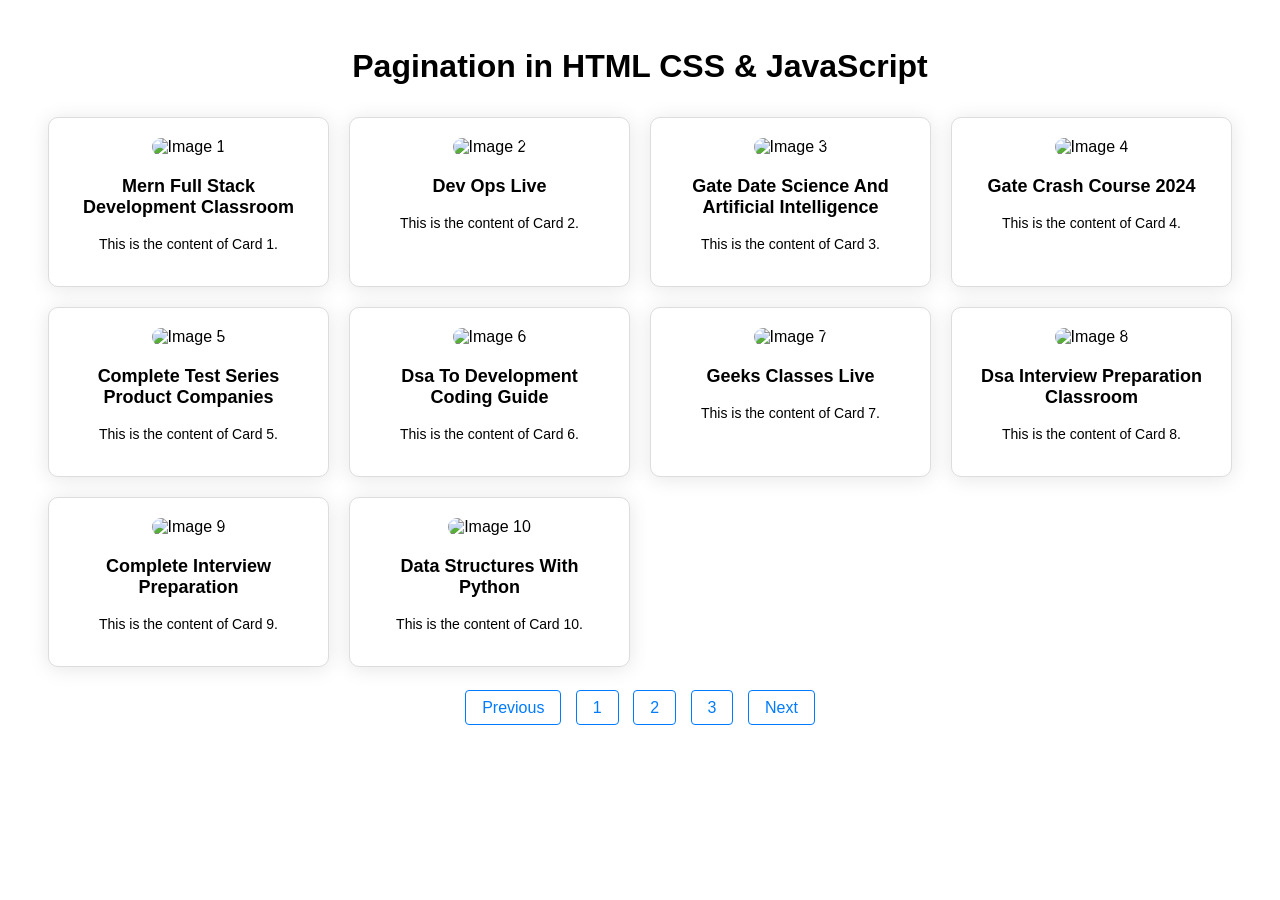
==== demo2/index.html @ 37e77196 "demo 2 start" ====
<!DOCTYPE html>
<html lang="en">

<head>
    <meta charset="UTF-8">
    <meta name="viewport" content="width=device-width, initial-scale=1.0">
    <title>Pagination Example</title>
    <link rel="stylesheet" href="./css/style.css">
</head>

<body>
    <div id="data-container">
        <h1> Pagination in HTML CSS & JavaScript</h1>
        <div class="card-container">
            <div class="card">
                <img src="https://media.geeksforgeeks.org/img-practice/banner/mern-full-stack-development-classroom-thumbnail.png?v=19630"
                    alt="Image 1">
                <h3>mern full stack development classroom</h3>
                <p>This is the content of Card 1.</p>
            </div>
            <div class="card">
                <img src="https://media.geeksforgeeks.org/img-practice/banner/devops-live-thumbnail.png?v=19630"
                    alt="Image 2">
                <h3>Dev Ops Live</h3>
                <p>This is the content of Card 2.</p>
            </div>
            <div class="card">
                <img src="https://media.geeksforgeeks.org/img-practice/banner/gate-data-science-and-artificial-intelligence-da-2024-thumbnail.png?v=19630"
                    alt="Image 3">
                <h3>Gate Date science and artificial intelligence</h3>
                <p>This is the content of Card 3.</p>
            </div>
            <div class="card">
                <img src="https://media.geeksforgeeks.org/img-practice/banner/gate-crash-course-2024-thumbnail.png?v=19630"
                    alt="Image 4">
                <h3>gate crash course 2024 </h3>
                <p>This is the content of Card 4.</p>
            </div>
            <div class="card">
                <img src="https://media.geeksforgeeks.org/img-practice/banner/complete-test-series-product-companies-thumbnail.png?v=19631"
                    alt="Image 5">
                <h3>complete test series product companies</h3>
                <p>This is the content of Card 5.</p>
            </div>
            <div class="card">
                <img src="https://media.geeksforgeeks.org/img-practice/banner/dsa-to-development-coding-guide-thumbnail.png?v=19630"
                    alt="Image 6">
                <h3>dsa to development coding guide</h3>
                <p>This is the content of Card 6.</p>
            </div>
            <div class="card">
                <img src="https://media.geeksforgeeks.org/img-practice/banner/geeks-classes-live-thumbnail.png?v=19630"
                    alt="Image 7">
                <h3>geeks classes live</h3>
                <p>This is the content of Card 7.</p>
            </div>
            <div class="card">
                <img src="https://media.geeksforgeeks.org/img-practice/banner/dsa-interview-preparation-classroom-thumbnail.png?v=19631"
                    alt="Image 8">
                <h3>dsa interview preparation classroom</h3>
                <p>This is the content of Card 8.</p>
            </div>
            <div class="card">
                <img src="https://media.geeksforgeeks.org/img-practice/banner/complete-interview-preparation-thumbnail.png?v=19631"
                    alt="Image 9">
                <h3>complete interview preparation</h3>
                <p>This is the content of Card 9.</p>
            </div>
            <div class="card">
                <img src="https://media.geeksforgeeks.org/img-practice/banner/Data-Structures-With-Python-thumbnail.png?v=19631"
                    alt="Image 10">
                <h3>Data Structures With Python</h3>
                <p>This is the content of Card 10.</p>
            </div>
            <!-- Add more cards as needed -->
        </div>
    </div>

    <div class="pagination" id="pagination">
        <a href="#" id="prev">Previous</a>
        <a href="#" class="page-link" data-page="1">1</a>
        <a href="#" class="page-link" data-page="2">2</a>
        <a href="#" class="page-link" data-page="3">3</a>
        <a href="#" id="next">Next</a>
        <p id="page-numbers"> </p>
    </div>

    <script src="./js/app.js"> </script>
</body>

</html>
---- demo2/css/style.css ----
/* style.css */
body {
  font-family: Arial, sans-serif;
  margin: 3rem;
}

.container {
  max-width: 1200px;
  margin: 0 auto;
  padding: 20px;
}

.pagination {
  text-align: center;
  margin-top: 2rem;
}

.pagination a {
  color: #007bff;
  padding: 8px 16px;
  text-decoration: none;
  border: 1px solid #007bff;
  margin: 0 5px;
  border-radius: 4px;
}

.pagination a:hover {
  background-color: #007bff;
  color: white;
}

.pagination .active {
  background-color: #007bff;
  color: white;
}

.card-container {
  display: grid;
  grid-template-columns: repeat(4, 1fr);
  gap: 20px;
}

.card {
  border: 1px solid #ddd;
  padding: 20px;
  border-radius: 10px;
  box-shadow: 0 2px 20px 0px rgba(0, 0, 0, 0.1);
  background-color: #fff;
  text-align: center;
}

.card img {
  max-width: 100%;
  height: auto;
  margin-bottom: 10px;
  border-radius: 10px;
}

h3 {
  margin-top: 10px;
  font-size: 18px;
  text-transform: capitalize;
}

h1 {
  text-align: center;
  margin: 2rem;
}

p {
  font-size: 14px;
}

#page-numbers {
  margin-top: 20px;
  font-size: 16px;
}
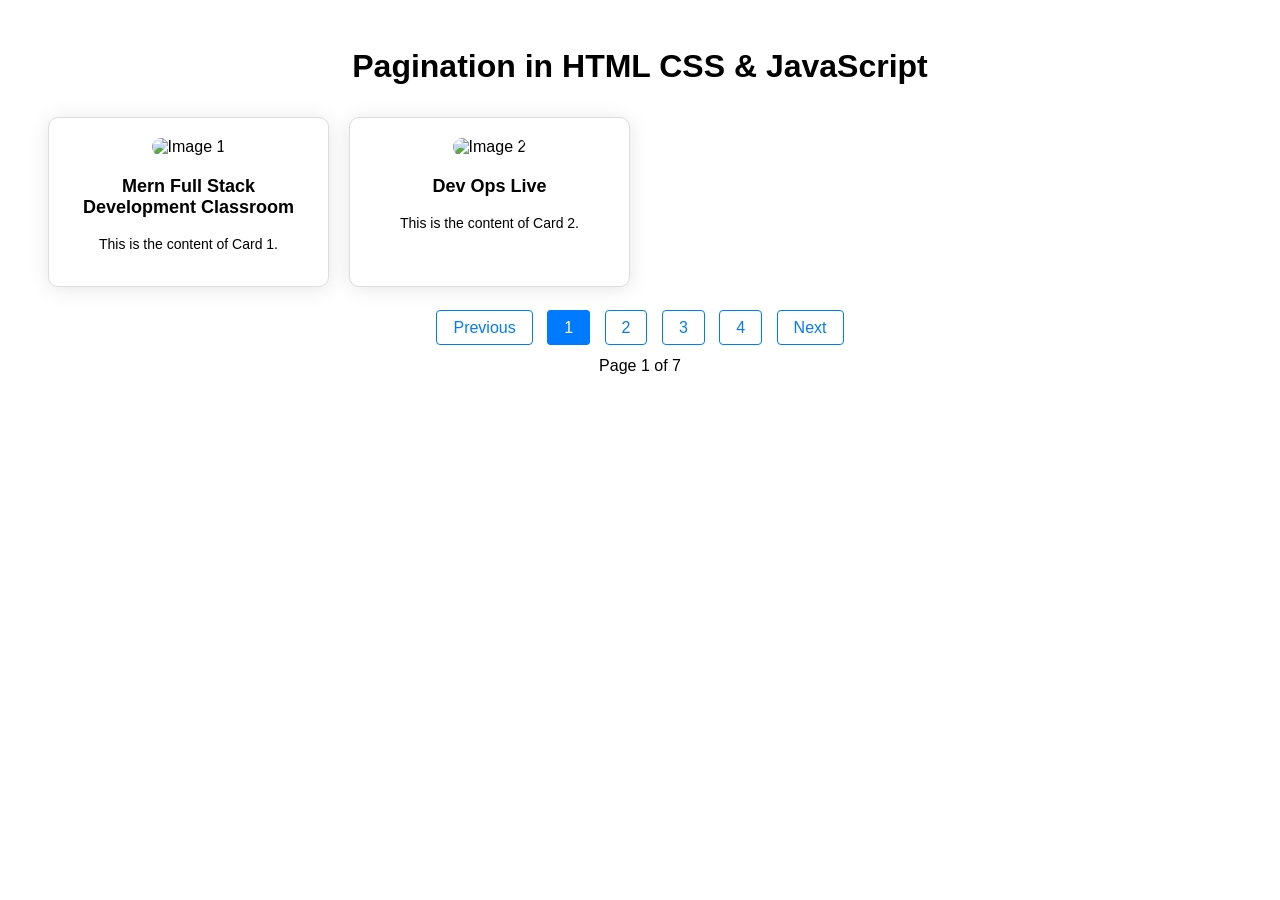
==== commit b75f85b0: "demo 2 start" ====
--- a/demo2/index.html
+++ b/demo2/index.html
@@ -72,6 +72,24 @@
                 <h3>Data Structures With Python</h3>
                 <p>This is the content of Card 10.</p>
             </div>
+            <div class="card">
+                <img src="https://media.geeksforgeeks.org/img-practice/banner/dsa-interview-preparation-classroom-thumbnail.png?v=19631"
+                    alt="Image 8">
+                <h3>dsa interview preparation classroom</h3>
+                <p>This is the content of Card 8.</p>
+            </div>
+            <div class="card">
+                <img src="https://media.geeksforgeeks.org/img-practice/banner/complete-interview-preparation-thumbnail.png?v=19631"
+                    alt="Image 9">
+                <h3>complete interview preparation</h3>
+                <p>This is the content of Card 9.</p>
+            </div>
+            <div class="card">
+                <img src="https://media.geeksforgeeks.org/img-practice/banner/Data-Structures-With-Python-thumbnail.png?v=19631"
+                    alt="Image 10">
+                <h3>Data Structures With Python</h3>
+                <p>This is the content of Card 10.</p>
+            </div>
             <!-- Add more cards as needed -->
         </div>
     </div>
@@ -81,6 +99,7 @@
         <a href="#" class="page-link" data-page="1">1</a>
         <a href="#" class="page-link" data-page="2">2</a>
         <a href="#" class="page-link" data-page="3">3</a>
+        <a href="#" class="page-link" data-page="4">4</a>
         <a href="#" id="next">Next</a>
         <p id="page-numbers"> </p>
     </div>
